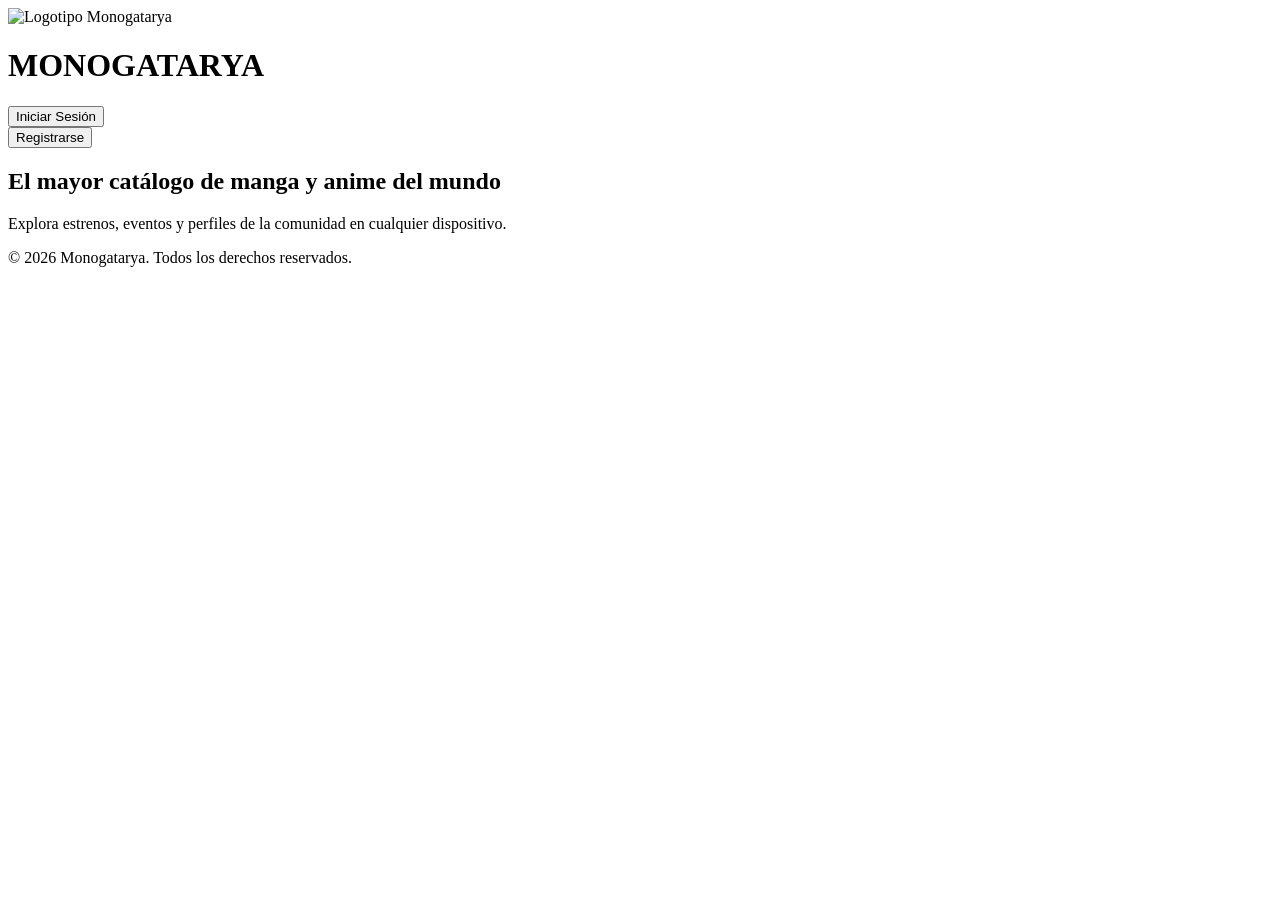
==== view/home.html @ fa0cf17d "Fix HTML paths after restructure and centralize SVG icons into sprite" ====
<!DOCTYPE html>
<html lang="es">

<head>
    <meta charset="UTF-8" />
    <meta name="viewport" content="width=device-width, initial-scale=1.0" />
    <link rel="stylesheet" href="assets/styles/home.css" />
    <title>Monogatarya - Inicio</title>
</head>

<body>

    <header>
        <div class="header-gruop">
            <img src="assets/img/logo.webp" alt="Logotipo Monogatarya">
            <h1>MONOGATARYA</h1>
            <div class="right-group">
                <form action="auth/login.html">
                    <button class="btn btn-sesion" type="submit">Iniciar Sesión</button>
                </form>
                <form action="auth/register.html">
                    <button class="btn btn-register" type="submit">Registrarse</button>
                </form>
            </div>
        </div>
    </header>

    <main>
        <section class="hero" aria-labelledby="hero-title">
            <h2 id="hero-title">El mayor catálogo de manga y anime del mundo</h2>
            <p>Explora estrenos, eventos y perfiles de la comunidad en cualquier dispositivo.</p>
        </section>

        <footer>© 2026 Monogatarya. Todos los derechos reservados.</footer>
    </main>

</body>
</html>
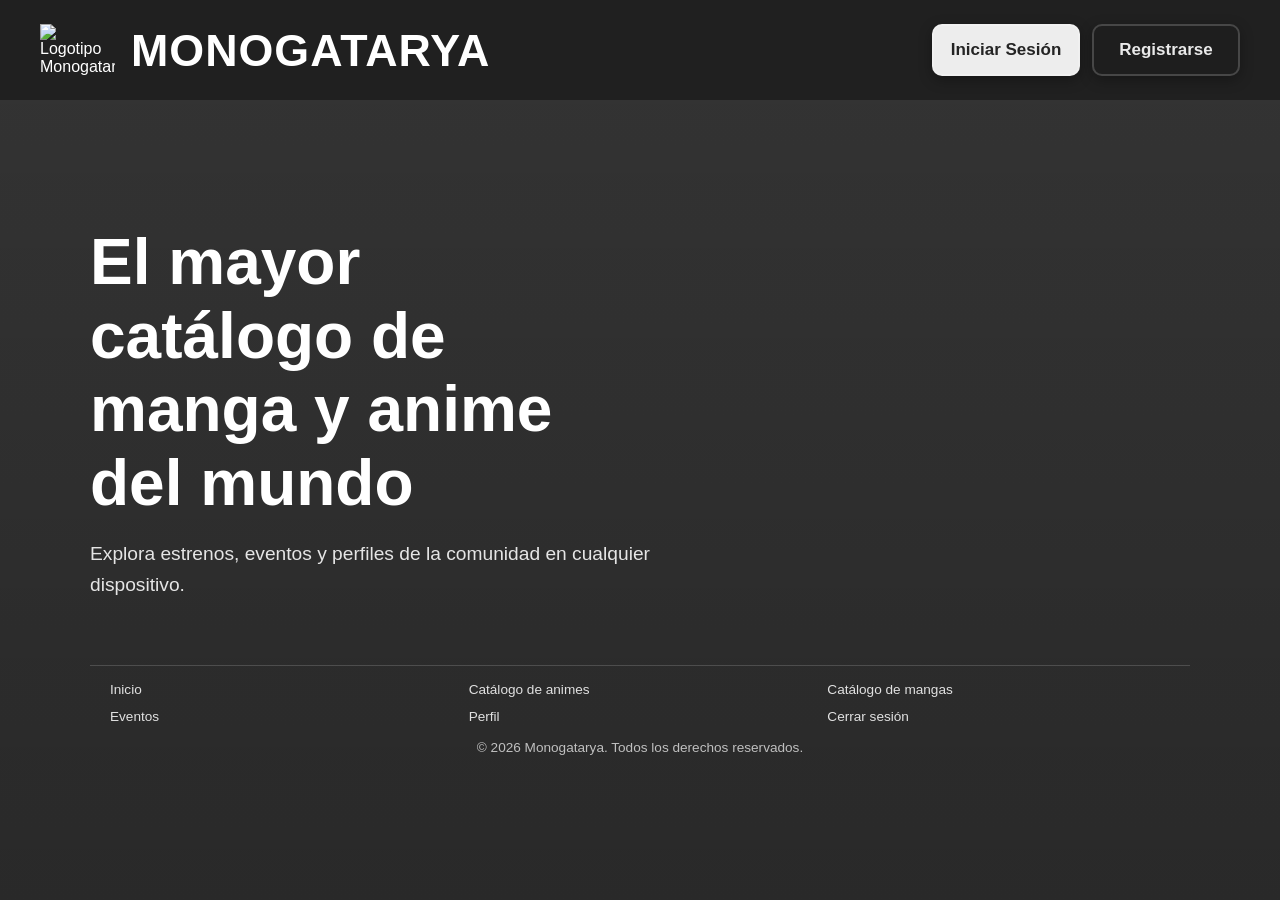
==== commit 1e18a739: "Arreglos footer" ====
--- a/view/home.html
+++ b/view/home.html
@@ -31,8 +31,21 @@
             <p>Explora estrenos, eventos y perfiles de la comunidad en cualquier dispositivo.</p>
         </section>
 
-        <footer>© 2026 Monogatarya. Todos los derechos reservados.</footer>
+        <footer class="site-footer">
+            <nav class="container" aria-label="Mapa web del sitio">
+                <ul class="footer-links">
+                    <li><a href="index.html">Inicio</a></li>
+                    <li><a href="catalogs/anime/anime-catalog.html">Catálogo de animes</a></li>
+                    <li><a href="catalogs/manga/manga-catalog.html">Catálogo de mangas</a></li>
+                    <li><a href="events/event-detail.html">Eventos</a></li>
+                    <li><a href="profiles/profile-view.html">Perfil</a></li>
+                    <li><a href="home.html">Cerrar sesión</a></li>
+                </ul>
+            </nav>
+            <p class="footer-legal">© 2026 Monogatarya. Todos los derechos reservados.</p>
+        </footer>
     </main>
 
 </body>
 </html>
+
--- a/view/assets/styles/home.css
+++ b/view/assets/styles/home.css
@@ -0,0 +1,273 @@
+:root {
+    --accent: #ff4141;
+    --text: #ffffff;
+    --surface: rgba(31, 31, 31, 0.95);
+    --header-height-desktop: 100px;
+    --header-height-tablet: 80px;
+}
+
+* {
+    box-sizing: border-box;
+    margin: 0;
+    padding: 0;
+}
+
+html,
+body {
+    overflow-x: hidden;
+    overflow-y: auto;
+    min-height: 100%;
+    color: var(--text);
+    font-family: Inter, Arial, sans-serif;
+    background: linear-gradient(rgba(0, 0, 0, .55), rgba(0, 0, 0, .6)),
+        url("../img/background-image.webp") center / cover no-repeat fixed;
+}
+
+.header-gruop {
+    display: flex;
+    align-items: center;
+    min-height: var(--header-height-desktop);
+    background-color: var(--surface);
+    padding: 10px 40px;
+    gap: 16px;
+}
+
+.header-gruop img {
+    width: 75px;
+    flex-shrink: 0;
+}
+
+.header-gruop h1 {
+    font-size: clamp(28px, 3.5vw, 48px);
+    font-weight: 700;
+    letter-spacing: 1px;
+    white-space: nowrap;
+}
+
+.right-group {
+    margin-left: auto;
+    display: flex;
+    align-items: center;
+    gap: 12px;
+    flex-shrink: 0;
+}
+
+.btn {
+    width: 148px;
+    min-height: 52px;
+    display: inline-flex;
+    justify-content: center;
+    align-items: center;
+    font-size: 17px;
+    font-weight: 600;
+    border: 2px solid rgba(255, 255, 255, 0.18);
+    border-radius: 10px;
+    cursor: pointer;
+    user-select: none;
+    text-decoration: none;
+    transition: transform 0.12s ease, box-shadow 0.12s ease, background-color .2s ease;
+    box-shadow: 0 4px 14px rgba(0, 0, 0, 0.3);
+}
+
+.btn-sesion {
+    color: rgba(0, 0, 0, 0.85);
+    background-color: rgba(255, 255, 255, 0.92);
+}
+
+.btn-register {
+    color: rgba(255, 255, 255, 0.9);
+    background-color: var(--surface);
+}
+
+.btn:hover {
+    transform: translateY(-2px);
+    box-shadow: 0 6px 18px rgba(0, 0, 0, 0.35);
+}
+
+.btn:active {
+    transform: scale(0.96);
+    box-shadow: 0 2px 6px rgba(0, 0, 0, 0.25);
+}
+
+main {
+    width: min(1100px, 90vw);
+    margin: 0 auto;
+    min-height: calc(100vh - var(--header-height-desktop));
+    display: flex;
+    flex-direction: column;
+    justify-content: center;
+    gap: 2rem;
+    padding: 3rem 0;
+}
+
+.hero {
+    display: flex;
+    flex-direction: column;
+    gap: 1.2rem;
+}
+
+.hero h2 {
+    font-size: clamp(2rem, 5.5vw, 4rem);
+    max-width: 14ch;
+    line-height: 1.15;
+}
+
+.hero p {
+    font-size: clamp(1rem, 1.6vw, 1.2rem);
+    max-width: 55ch;
+    color: rgba(255, 255, 255, 0.88);
+    line-height: 1.6;
+}
+
+footer {
+    color: rgba(255, 255, 255, 0.6);
+    font-size: 0.85rem;
+    text-align: center;
+    padding: 1.5rem 0 1rem;
+    border-top: 1px solid rgba(255, 255, 255, 0.1);
+    margin-top: auto;
+}
+
+:where(a, button):focus-visible {
+    outline: 3px solid #ff9f9f;
+    outline-offset: 3px;
+}
+
+@media (max-width: 1024px) {
+    .header-gruop {
+        min-height: var(--header-height-tablet);
+        padding: 10px 24px;
+        gap: 12px;
+    }
+
+    .header-gruop img {
+        width: 60px;
+    }
+
+    .header-gruop h1 {
+        font-size: clamp(20px, 3vw, 34px);
+    }
+
+    .btn {
+        width: 136px;
+        min-height: 48px;
+        font-size: 15px;
+    }
+
+    main {
+        width: min(900px, 92vw);
+        min-height: calc(100vh - var(--header-height-tablet));
+        padding: 2.5rem 0;
+    }
+
+    .hero h2 {
+        font-size: clamp(1.8rem, 4.5vw, 3rem);
+    }
+
+    .hero p {
+        font-size: 1rem;
+    }
+}
+
+@media (max-width: 600px) {
+    .header-gruop {
+        flex-direction: column;
+        align-items: center;
+        justify-content: center;
+        min-height: unset;
+        padding: 16px 16px 12px;
+        gap: 10px;
+        text-align: center;
+    }
+
+    .header-gruop img {
+        width: 52px;
+    }
+
+    .header-gruop h1 {
+        font-size: 20px;
+        letter-spacing: 0.5px;
+    }
+
+    .right-group {
+        margin-left: 0;
+        width: 100%;
+        justify-content: center;
+        gap: 10px;
+    }
+
+    .right-group .btn {
+        flex: 1;
+        max-width: 160px;
+        min-height: 44px;
+        font-size: 14px;
+    }
+
+    main {
+        width: 100%;
+        min-height: calc(100vh - 170px);
+        padding: 2.5rem 20px 2rem;
+        gap: 1.5rem;
+        justify-content: flex-start;
+    }
+
+    .hero h2 {
+        font-size: clamp(1.6rem, 8vw, 2.2rem);
+        max-width: 100%;
+    }
+
+    .hero p {
+        font-size: 0.95rem;
+        max-width: 100%;
+        color: rgba(255, 255, 255, 0.82);
+    }
+
+    footer {
+        font-size: 0.78rem;
+        padding: 1rem 0 0.8rem;
+    }
+}
+
+.site-footer {
+    margin-top: 2rem;
+    border-top: 1px solid rgba(255, 255, 255, 0.16);
+    padding: 1rem 20px 1.2rem;
+}
+
+.site-footer .footer-links {
+    list-style: none !important;
+    margin: 0 !important;
+    padding: 0 !important;
+    display: grid !important;
+    grid-template-columns: repeat(3, minmax(0, 1fr)) !important;
+    gap: 0.75rem 1rem;
+    text-align: left;
+}
+
+.site-footer .footer-links li {
+    list-style: none !important;
+    margin: 0;
+    padding: 0;
+}
+
+.site-footer .footer-links a,
+.site-footer .footer-links a:visited {
+    color: rgba(245, 245, 245, 0.9) !important;
+    text-decoration: none !important;
+}
+
+.site-footer .footer-links a:hover {
+    text-decoration: underline;
+}
+
+.footer-legal {
+    margin: 1rem 0 0;
+    color: rgba(255, 255, 255, 0.7);
+    text-align: center;
+}
+
+@media (max-width: 700px) {
+    .site-footer .footer-links {
+        grid-template-columns: 1fr;
+    }
+}
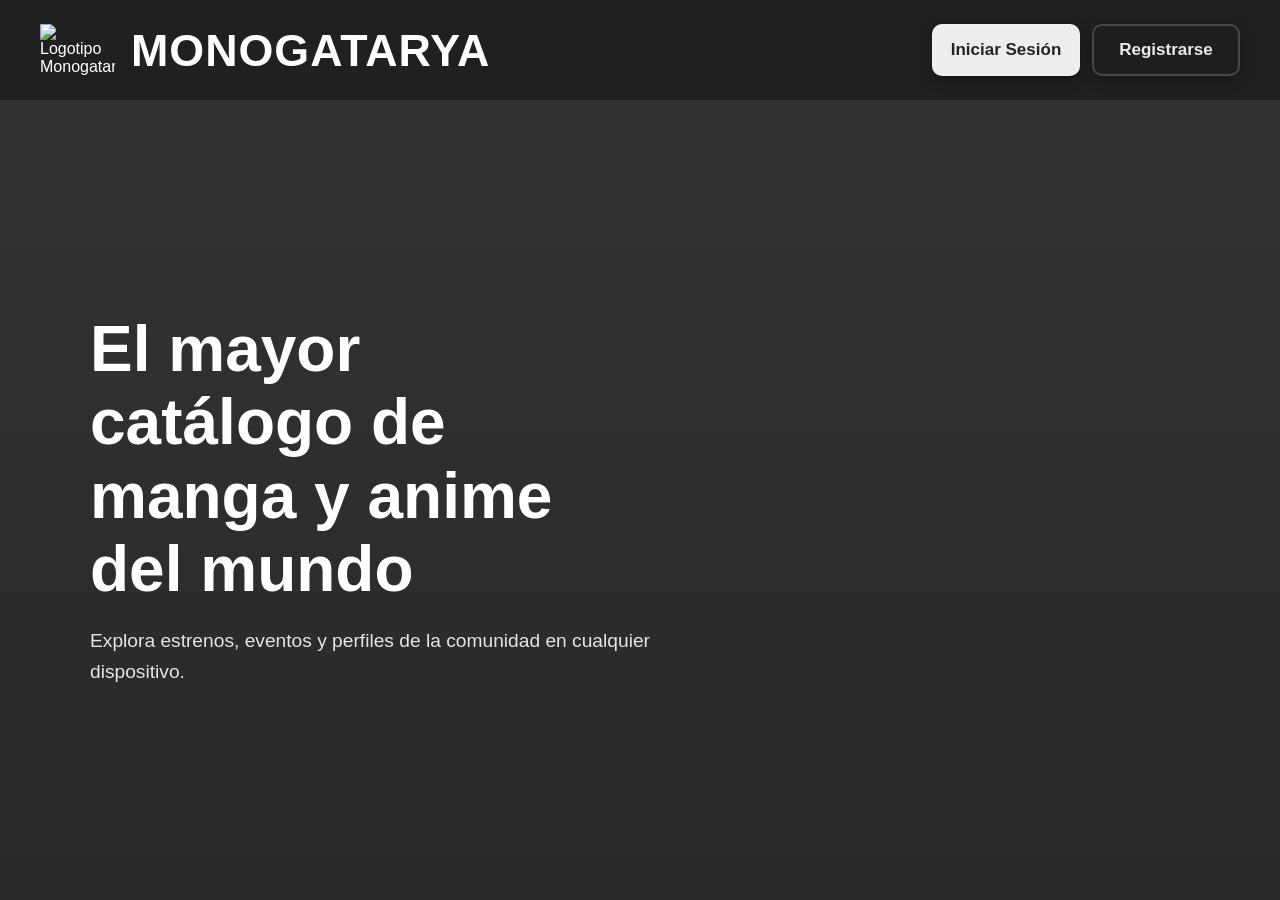
==== commit 609cefa6: "Arreglos" ====
--- a/view/home.html
+++ b/view/home.html
@@ -15,7 +15,7 @@
             <img src="assets/img/logo.webp" alt="Logotipo Monogatarya">
             <h1>MONOGATARYA</h1>
             <div class="right-group">
-                <form action="auth/login.html">
+                <form action="auth/login.php">
                     <button class="btn btn-sesion" type="submit">Iniciar Sesión</button>
                 </form>
                 <form action="auth/register.html">
@@ -31,19 +31,6 @@
             <p>Explora estrenos, eventos y perfiles de la comunidad en cualquier dispositivo.</p>
         </section>
 
-        <footer class="site-footer">
-            <nav class="container" aria-label="Mapa web del sitio">
-                <ul class="footer-links">
-                    <li><a href="index.html">Inicio</a></li>
-                    <li><a href="catalogs/anime/anime-catalog.html">Catálogo de animes</a></li>
-                    <li><a href="catalogs/manga/manga-catalog.html">Catálogo de mangas</a></li>
-                    <li><a href="events/event-detail.html">Eventos</a></li>
-                    <li><a href="profiles/profile-view.html">Perfil</a></li>
-                    <li><a href="home.html">Cerrar sesión</a></li>
-                </ul>
-            </nav>
-            <p class="footer-legal">© 2026 Monogatarya. Todos los derechos reservados.</p>
-        </footer>
     </main>
 
 </body>
--- a/view/assets/styles/home.css
+++ b/view/assets/styles/home.css
@@ -119,14 +119,6 @@
     line-height: 1.6;
 }
 
-footer {
-    color: rgba(255, 255, 255, 0.6);
-    font-size: 0.85rem;
-    text-align: center;
-    padding: 1.5rem 0 1rem;
-    border-top: 1px solid rgba(255, 255, 255, 0.1);
-    margin-top: auto;
-}
 
 :where(a, button):focus-visible {
     outline: 3px solid #ff9f9f;
@@ -235,33 +227,34 @@
 }
 
 .site-footer .footer-links {
-    list-style: none !important;
-    margin: 0 !important;
-    padding: 0 !important;
-    display: grid !important;
-    grid-template-columns: repeat(3, minmax(0, 1fr)) !important;
-    gap: 0.75rem 1rem;
-    text-align: left;
-}
-
-.site-footer .footer-links li {
-    list-style: none !important;
+    list-style: none;
     margin: 0;
     padding: 0;
+    display: grid;
+    grid-template-columns: repeat(3, minmax(0, 1fr));
+    gap: 0.75rem 1rem;
+    text-align: center;
+}
+
+.site-footer .footer-links li {
+    list-style: none;
+    margin: 0;
+    padding: 0;
 }
 
 .site-footer .footer-links a,
 .site-footer .footer-links a:visited {
-    color: rgba(245, 245, 245, 0.9) !important;
-    text-decoration: none !important;
+    color: #a0a0a0;
+    text-decoration: none;
 }
 
 .site-footer .footer-links a:hover {
     text-decoration: underline;
+    color: #d0d0d0;
 }
 
 .footer-legal {
-    margin: 1rem 0 0;
+    margin: 1.5rem 0;
     color: rgba(255, 255, 255, 0.7);
     text-align: center;
 }
